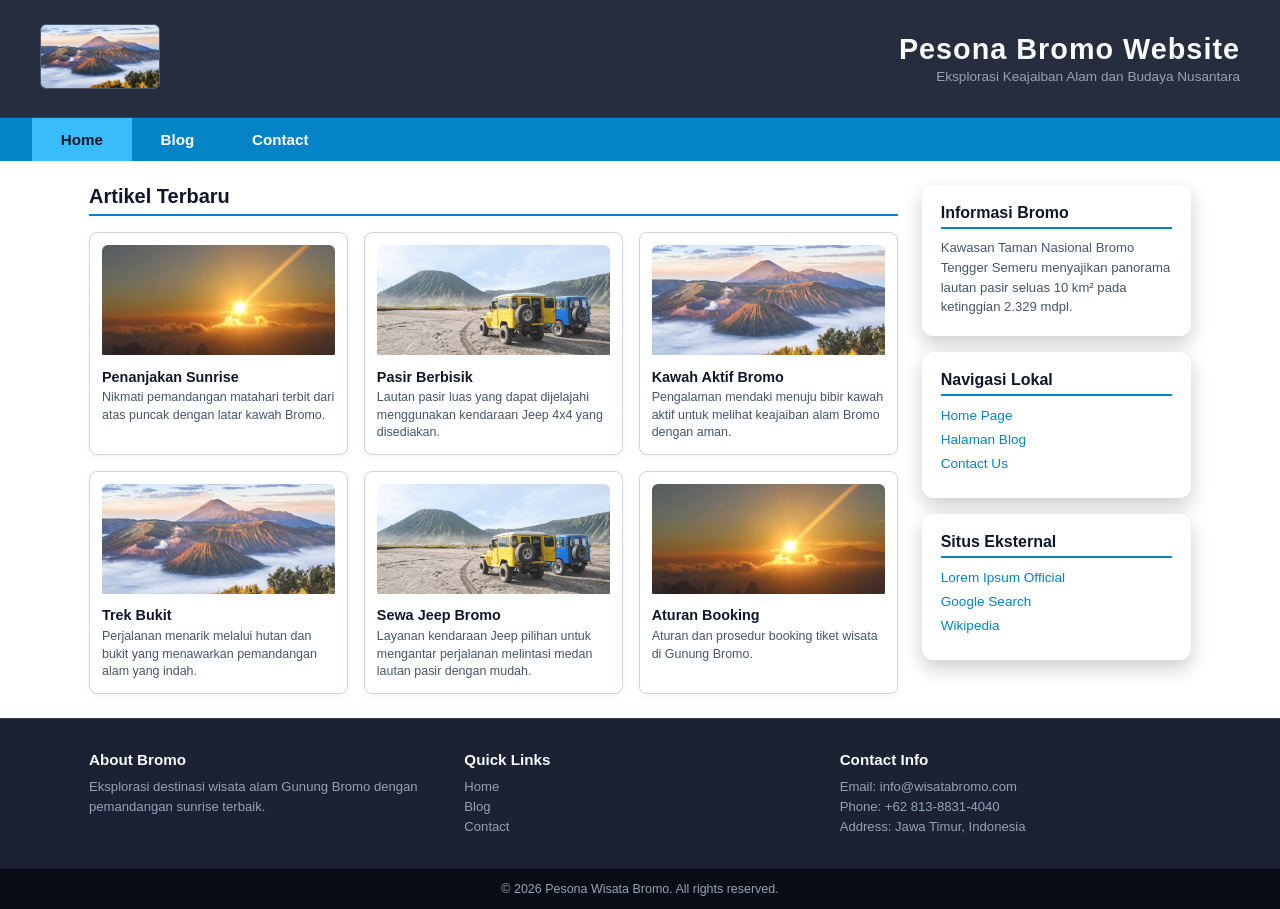
==== Pra UTS FrontEnd_Tony_825250023/index.html @ 17feabc6 "Add files via upload" ====
<!DOCTYPE html>
<html lang="id">
<head>
  <meta charset="UTF-8">
  <meta name="viewport" content="width=device-width, initial-scale=1.0">
  <title>Wisata Bromo - Website UTS</title>
  <link rel="stylesheet" href="style.css">
</head>
<body>

  <!-- HEADER -->
  <header class="header-container">
    <div class="header-logo">
      <img src="images/Bromo.png" alt="Header Logo">
    </div>
    <div class="header-title">
      <h1>Pesona Bromo Website</h1>
      <p>Eksplorasi Keajaiban Alam dan Budaya Nusantara</p>
    </div>
  </header>

  <!-- NAVIGASI -->
  <nav class="navbar">
    <a href="index.html" class="active">Home</a>
    <a href="blog.html">Blog</a>
    <a href="#contact-popup">Contact</a>
  </nav>

  <!-- CONTAINER UTAMA (Kiri & Kanan) -->
  <div class="main-wrapper">
    
    <!-- KOLOM KIRI (3 Kolom Grid Artikel) -->
    <main class="content-left">
      <h2 class="section-title">Artikel Terbaru</h2>
      
      <div class="card-grid">
        <!-- Box 1 -->
        <div class="card">
          <div class="card-img">
            <img src="images/sunrise.png" alt="Penanjakan Sunrise">
          </div>
          <h3>Penanjakan Sunrise</h3>
          <p>Nikmati pemandangan matahari terbit dari atas puncak dengan latar kawah Bromo.</p>
        </div>

        <!-- Box 2 -->
        <div class="card">
          <div class="card-img">
            <img src="images/Mobil.png" alt="Pasir Berbisik">
          </div>
          <h3>Pasir Berbisik</h3>
          <p>Lautan pasir luas yang dapat dijelajahi menggunakan kendaraan Jeep 4x4 yang disediakan.</p>
        </div>

        <!-- Box 3 -->
        <div class="card">
          <div class="card-img">
            <img src="images/Bromo.png" alt="Kawah Aktif">
          </div>
          <h3>Kawah Aktif Bromo</h3>
          <p>Pengalaman mendaki menuju bibir kawah aktif untuk melihat keajaiban alam Bromo dengan aman.</p>
        </div>

        <!-- Box 4 -->
        <div class="card">
          <div class="card-img">
            <img src="images/Bromo.png" alt="Trek Bukit">
          </div>
          <h3>Trek Bukit</h3>
          <p>Perjalanan menarik melalui hutan dan bukit yang menawarkan pemandangan alam yang indah.</p>
        </div>

        <!-- Box 5 -->
        <div class="card">
          <div class="card-img">
            <img src="images/Mobil.png" alt="Sewa Jeep Bromo">
          </div>
          <h3>Sewa Jeep Bromo</h3>
          <p>Layanan kendaraan Jeep pilihan untuk mengantar perjalanan melintasi medan lautan pasir dengan mudah.</p>
        </div>

        <!-- Box 6 -->
        <div class="card">
          <div class="card-img">
            <img src="images/sunrise.png" alt="Aturan Booking">
          </div>
          <h3>Aturan Booking</h3>
          <p>Aturan dan prosedur booking tiket wisata di Gunung Bromo.</p>
        </div>
      </div>
    </main>

    <!-- KOLOM KANAN (3 kotak Vertikal) -->
    <aside class="content-right">
      
      <!-- Informasi Bromo -->
      <div class="sidebar-box">
        <h3>Informasi Bromo</h3>
        <p>Kawasan Taman Nasional Bromo Tengger Semeru menyajikan panorama lautan pasir seluas 10 km² pada ketinggian 2.329 mdpl.</p>
      </div>

      <!-- Navigasi Lokal -->
      <div class="sidebar-box">
        <h3>Navigasi Lokal</h3>
        <ul class="v-menu">
          <li><a href="index.html">Home Page</a></li>
          <li><a href="blog.html">Halaman Blog</a></li>
          <li><a href="#contact-popup">Contact Us</a></li>
        </ul>
      </div>

      <!-- Situs Eksternal -->
      <div class="sidebar-box">
        <h3>Situs Eksternal</h3>
        <ul class="v-menu">
          <li><a href="https://www.lipsum.com/" target="_blank">Lorem Ipsum Official</a></li>
          <li><a href="https://www.google.com" target="_blank">Google Search</a></li>
          <li><a href="https://www.wikipedia.org" target="_blank">Wikipedia</a></li>
        </ul>
      </div>

    </aside>

  </div>

  <!-- FOOTER -->
  <footer>
    <div class="footer-top">
      <div class="footer-col">
        <h4>About Bromo</h4>
        <p>Eksplorasi destinasi wisata alam Gunung Bromo dengan pemandangan sunrise terbaik.</p>
      </div>
      <div class="footer-col">
        <h4>Quick Links</h4>
        <ul>
          <li><a href="index.html">Home</a></li>
          <li><a href="blog.html">Blog</a></li>
          <li><a href="#contact-popup">Contact</a></li>
        </ul>
      </div>
      <div class="footer-col">
        <h4>Contact Info</h4>
        <p>Email: info@wisatabromo.com</p>
        <p>Phone: +62 813-8831-4040</p>
        <p>Address: Jawa Timur, Indonesia</p>
      </div>
    </div>
    <div class="footer-bottom">
      <p>&copy; 2026 Pesona Wisata Bromo. All rights reserved.</p>
    </div>
  </footer>

  <!-- POP UP CONTACT -->
    <div id="contact-popup" class="modal-overlay">
        <div class="modal-content">
        <a href="#" class="close-btn">&times;</a>
        <div class="profile-header">
            <img src="images/Tony.png" alt="Foto Anda">
            <h2>Profil Mahasiswa</h2>
        </div>
        <table class="profile-table">
            <tr>
            <th>NIM</th>
            <td>825250023</td>
            </tr>
            <tr>
            <th>Nama</th>
            <td>Tony Wijaya</td>
            </tr>
            <tr>
            <th>Kelas</th>
            <td>Sistem Informasi - A</td>
            </tr>
        </table>
        </div>
    </div>

</body>
</html>
---- Pra UTS FrontEnd_Tony_825250023/style.css ----
* {
  box-sizing: border-box;
  margin: 0;
  padding: 0;
}

body {
  font-family: 'Poppins', 'Segoe UI', sans-serif;
  color: #2c3e50;
  min-height: 100vh;
  display: flex;
  flex-direction: column;
  background-color: #ffffff; /* Mengubah warna background utama menjadi putih */
  width: 100%;
  max-width: 100vw;
  overflow-x: hidden;
  position: relative;
}

/* HEADER 2 KOLOM */
.header-container {
  background: rgba(15, 23, 42, 0.9);
  backdrop-filter: blur(6px);
  color: #ffffff;
  padding: 1.5rem 2.5rem;
  display: flex;
  justify-content: space-between;
  align-items: center;
  border-bottom: 1px solid rgba(255, 255, 255, 0.1);
}

.header-logo img {
  width: 120px;
  height: 65px;
  object-fit: cover;
  border-radius: 6px;
  border: 1px solid rgba(255, 255, 255, 0.2);
}

.header-title {
  text-align: right;
}

.header-title h1 {
  font-size: 1.8rem;
  color: #f8fafc;
  letter-spacing: 1px;
}

.header-title p {
  font-size: 0.85rem;
  color: #94a3b8;
  margin-top: 0.2rem;
}

/* NAVIGASI */
.navbar {
  background-color: #0284c7;
  display: flex;
  padding: 0 2rem;
}

.navbar a {
  color: #ffffff;
  text-decoration: none;
  padding: 0.8rem 1.8rem;
  font-weight: 600;
  font-size: 0.95rem;
  transition: all 0.3s ease; /* untuk transisi */
}

.navbar a:hover, 
.navbar a.active {
  background-color: #38bdf8;
  color: #0f172a;
}

/* MAIN WRAPPER */
.main-wrapper {
  max-width: 1150px;
  width: 100%;
  margin: 1.5rem auto;
  padding: 0 1.5rem;
  display: flex;
  gap: 1.5rem;
}

/* KOLOM KIRI (3 blok kartu galeri) */
.content-left {
  flex: 3;
  background: transparent; 
  padding: 0; 
  border-radius: 0; 
  box-shadow: none; 
}

.section-title {
  font-size: 1.25rem;
  color: #0f172a;
  margin-bottom: 1rem;
  border-bottom: 2px solid #0284c7;
  padding-bottom: 0.4rem;
}

.card-grid {
  display: grid;
  grid-template-columns: repeat(3, 1fr);
  gap: 1rem;
}

.card {
  background: #ffffff;
  border: 1px solid #cbd5e1;
  border-radius: 8px;
  padding: 0.75rem;
  box-shadow: 0 2px 6px rgba(0,0,0,0.05);
  transition: transform 0.3s ease, box-shadow 0.3s ease;
}

.card:hover {
  transform: translateY(-3px);
  box-shadow: 0 6px 12px rgba(0,0,0,0.12);
}

.card-img {
  overflow: hidden;
  border-radius: 6px;
  margin-bottom: 0.6rem;
}

.card-img img {
  width: 100%;
  height: 110px;
  object-fit: cover;
  opacity: 0.88; 
  transition: opacity 0.3s ease, transform 0.3s ease; /* Transisi */
}

.card-img img:hover {
  opacity: 1;
  transform: scale(1.05);
}

.card h3 {
  font-size: 0.9rem;
  color: #0f172a;
  margin-bottom: 0.3rem;
}

.card p {
  font-size: 0.78rem;
  color: #475569;
  line-height: 1.4;
}

/* KOLOM KANAN (3 blok vertikal) */
.content-right {
  flex: 1;
  display: flex;
  flex-direction: column;
  gap: 1rem;
}

.sidebar-box {
  background: rgba(255, 255, 255, 0.95);
  border-radius: 12px;
  padding: 1.2rem;
  box-shadow: 0 8px 20px rgba(0,0,0,0.2);
}

.sidebar-box h3 {
  font-size: 1rem;
  color: #0f172a;
  margin-bottom: 0.6rem;
  border-bottom: 2px solid #0284c7;
  padding-bottom: 0.3rem;
}

.sidebar-box p {
  font-size: 0.82rem;
  color: #475569;
  line-height: 1.5;
}

.v-menu {
  list-style: none;
}

.v-menu li {
  margin-bottom: 0.4rem;
}

.v-menu a {
  color: #0284c7;
  text-decoration: none;
  font-size: 0.85rem;
  transition: color 0.2s ease, padding-left 0.2s ease;
}

.v-menu a:hover {
  color: #38bdf8;
  padding-left: 4px;
}

/* BLOG LOKAL (PAGE-3) */
.blog-container {
  max-width: 1150px;
  width: 100%;
  margin: 1.5rem auto;
  padding: 0 1.5rem;
  min-height: 60vh;
}

.blog-container h2 {
  font-size: 1.3rem;
  color: #f8fafc;
  margin-bottom: 1rem;
  border-bottom: 2px solid #38bdf8;
  padding-bottom: 0.4rem;
}

.blog-card {
  background: rgba(255, 255, 255, 0.95);
  padding: 2rem;
  border-radius: 12px;
  box-shadow: 0 8px 20px rgba(0,0,0,0.2);
}

.blog-card h3 {
  font-size: 1.15rem;
  color: #0f172a;
  margin-bottom: 0.6rem;
}

.blog-card p {
  color: #475569;
  font-size: 0.9rem;
  margin-bottom: 1.5rem;
}

.back-link {
  color: #0284c7;
  text-decoration: none;
  font-weight: 600;
  font-size: 0.88rem;
  transition: opacity 0.2s ease;
}

.back-link:hover {
  opacity: 0.8;
  text-decoration: underline;
}

/* FOOTER */
footer {
  background: rgba(15, 23, 42, 0.95);
  color: #94a3b8;
  border-top: 1px solid rgba(255, 255, 255, 0.1);
  margin-top: auto;
}

.footer-top {
  max-width: 1150px;
  margin: 0 auto;
  padding: 2rem 1.5rem;
  display: grid;
  grid-template-columns: repeat(3, 1fr);
  gap: 1.5rem;
}

.footer-col h4 {
  color: #f8fafc;
  font-size: 0.95rem;
  margin-bottom: 0.6rem;
}

.footer-col p, .footer-col li {
  font-size: 0.82rem;
  line-height: 1.5;
}

.footer-col ul {
  list-style: none;
}

.footer-col a {
  color: #94a3b8;
  text-decoration: none;
  transition: color 0.2s ease;
}

.footer-col a:hover {
  color: #38bdf8;
}

.footer-bottom {
  background-color: #090d16;
  text-align: center;
  padding: 0.8rem;
  font-size: 0.78rem;
  border-top: 1px solid rgba(255, 255, 255, 0.05);
}

/* POP UP CONTACT */
.modal-overlay {
  position: fixed;
  top: 0;
  left: 0;
  width: 100%;
  height: 100%;
  background: rgba(15, 23, 42, 0.8);
  backdrop-filter: blur(4px);
  opacity: 0;
  pointer-events: none;
  transition: opacity 0.3s ease;
  display: flex;
  justify-content: center;
  align-items: center;
  z-index: 1000;
}

.modal-overlay:target {
  opacity: 1;
  pointer-events: auto;
}

.modal-content {
  background: #ffffff;
  padding: 2rem;
  border-radius: 12px;
  width: 400px;
  position: relative;
  box-shadow: 0 10px 25px rgba(0,0,0,0.3);
  animation: modalPop 0.3s ease;
}

@keyframes modalPop {
  from { transform: scale(0.85); opacity: 0; }
  to { transform: scale(1); opacity: 1; }
}

.close-btn {
  position: absolute;
  top: 12px;
  right: 16px;
  font-size: 1.4rem;
  color: #64748b;
  text-decoration: none;
  font-weight: bold;
}

.close-btn:hover {
  color: #0f172a;
}

.profile-header {
  text-align: center;
  margin-bottom: 1.2rem;
}

/* Pengaturan foto profil */
.profile-header img {
  width: 100px;
  height: 50px;
  object-fit: cover;
  border-radius: 50%;
  display: block;
  margin: 0 auto 0.5rem;
  
  /* bila gambar tidak ada/gagal dimuat */
  border: 2px solid #0284c7;
  color: #0f172a;
  font-size: 0.78rem;
  font-weight: 500;
  text-align: center;
  line-height: 32px;
}

.profile-header h2 {
  font-size: 1.15rem;
  color: #0f172a;
}

.profile-table {
  width: 100%;
  border-collapse: collapse;
}

.profile-table th, .profile-table td {
  padding: 0.6rem 0.4rem;
  font-size: 0.88rem;
  border-bottom: 1px solid #e2e8f0;
}

.profile-table th {
  text-align: left;
  color: #0f172a;
  width: 30%;
}

.profile-table td {
  color: #475569;
}
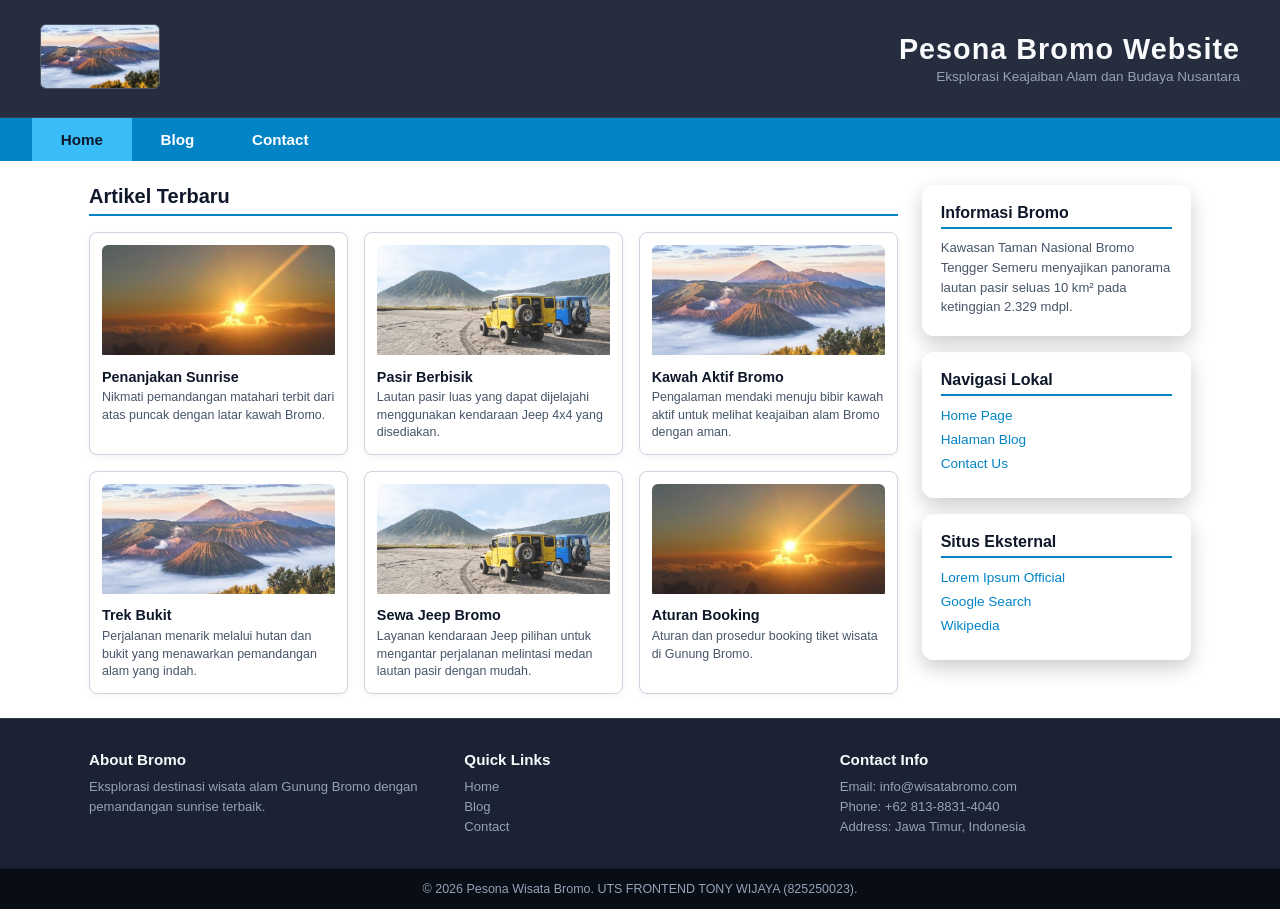
==== commit 3dc1e38d: "Add files via upload" ====
--- a/Pra UTS FrontEnd_Tony_825250023/index.html
+++ b/Pra UTS FrontEnd_Tony_825250023/index.html
@@ -21,9 +21,9 @@
 
   <!-- NAVIGASI -->
   <nav class="navbar">
-    <a href="index.html" class="active">Home</a>
-    <a href="blog.html">Blog</a>
-    <a href="#contact-popup">Contact</a>
+        <a href="index.html" class="active">Home</a>
+        <a href="blog.html">Blog</a>
+        <a href="#contact-popup">Contact</a>
   </nav>
 
   <!-- CONTAINER UTAMA (Kiri & Kanan) -->
@@ -146,7 +146,7 @@
       </div>
     </div>
     <div class="footer-bottom">
-      <p>&copy; 2026 Pesona Wisata Bromo. All rights reserved.</p>
+      <p>&copy; 2026 Pesona Wisata Bromo. UTS FRONTEND TONY WIJAYA (825250023).</p>
     </div>
   </footer>
 
--- a/Pra UTS FrontEnd_Tony_825250023/style.css
+++ b/Pra UTS FrontEnd_Tony_825250023/style.css
@@ -4,16 +4,23 @@
   padding: 0;
 }
 
+html {
+  width: 100vw;
+  max-width: 100%;
+  min-width: 320px;
+  overflow-x: auto;
+}
+
 body {
   font-family: 'Poppins', 'Segoe UI', sans-serif;
   color: #2c3e50;
   min-height: 100vh;
   display: flex;
   flex-direction: column;
-  background-color: #ffffff; /* Mengubah warna background utama menjadi putih */
+  background-color: #ffffff;
   width: 100%;
   max-width: 100vw;
-  overflow-x: hidden;
+  min-width: 320px;
   position: relative;
 }
 
@@ -400,4 +407,32 @@
 
 .profile-table td {
   color: #475569;
+}
+
+
+@media screen and (max-width: 768px) {
+  .header-container, .footer-top {
+    flex-direction: column;
+    grid-template-columns: 1fr !important;
+    text-align: center;
+  }
+
+  .header-title {
+    text-align: center;
+  }
+
+  .navbar {
+    flex-wrap: wrap;
+    justify-content: center;
+    padding: 0;
+  }
+
+  .main-wrapper {
+    flex-direction: column;
+    padding: 0 1rem;
+  }
+
+  .card-grid {
+    grid-template-columns: 1fr !important;
+  }
 }
